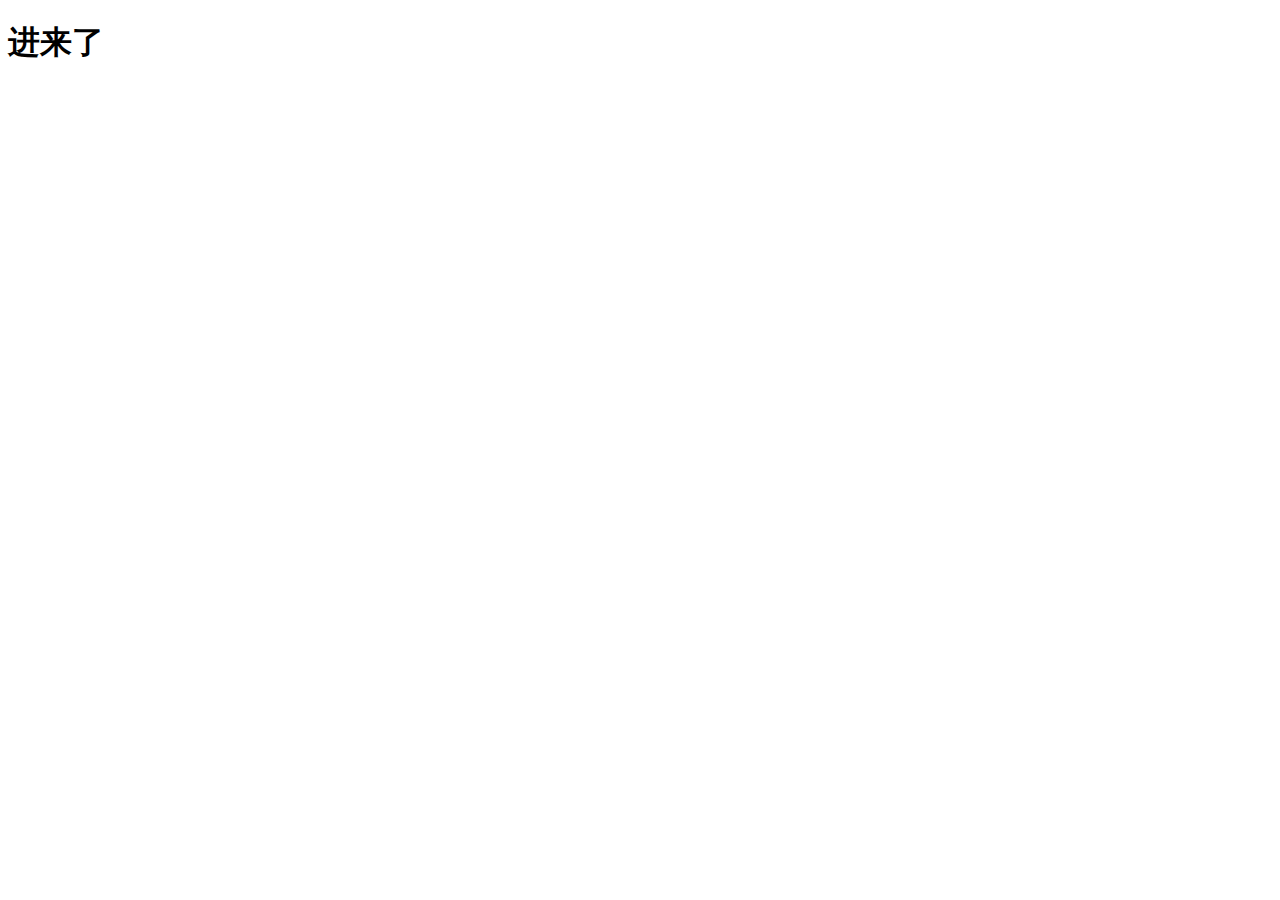
==== public/manage_my/index.html @ 4fa3b091 "增加了ajax测试代码 表单验证插件 增加进度条插件" ====
<!DOCTYPE html>
<html lang="en">
<head>
    <meta charset="UTF-8">
    <meta name="viewport" content="width=device-width, initial-scale=1.0">
    <meta http-equiv="X-UA-Compatible" content="ie=edge">
    <title>Document</title>
</head>
<body>
    <h1>进来了</h1>
</body>
</html>
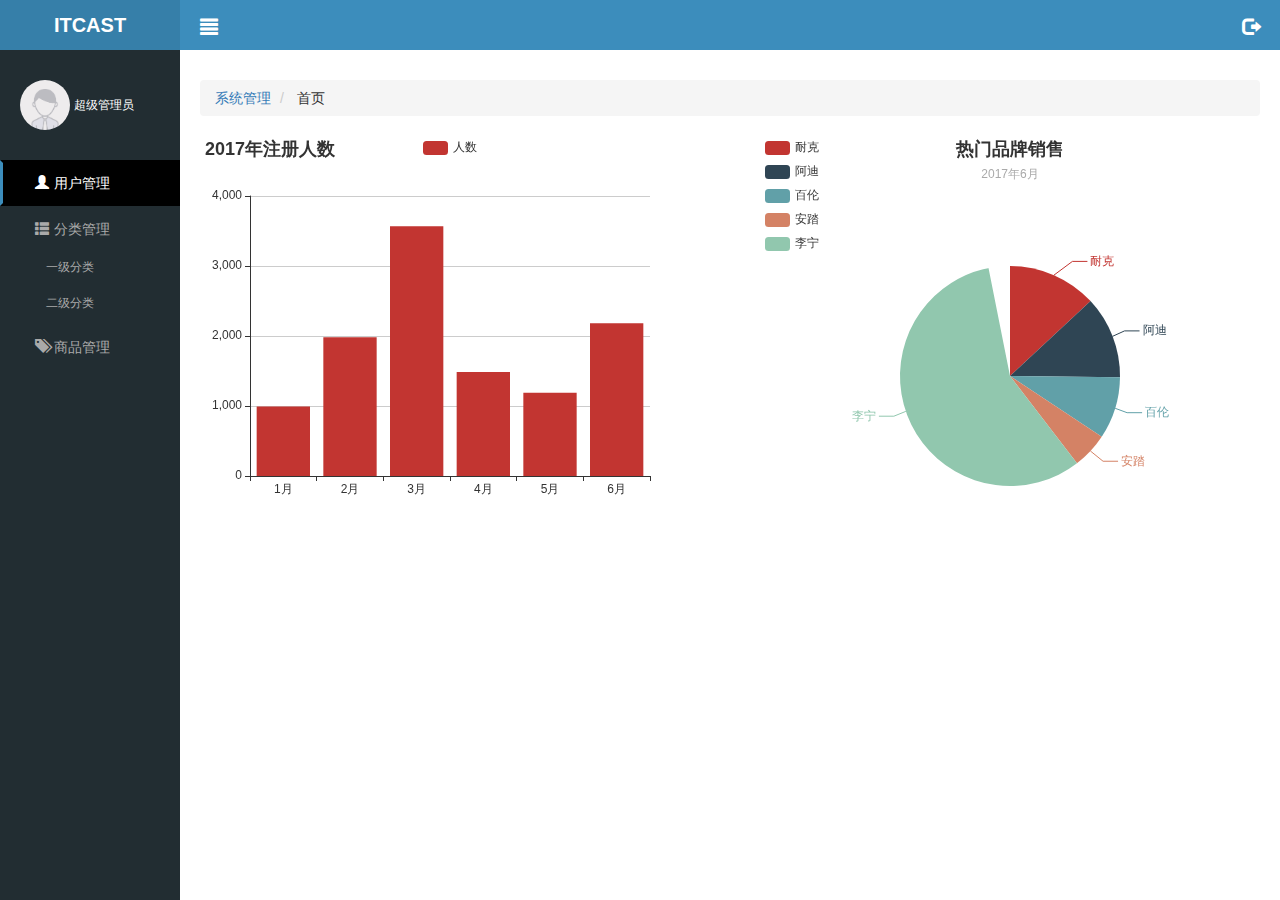
==== commit f7b692b9: "完成首页基本事件" ====
--- a/public/manage_my/index.html
+++ b/public/manage_my/index.html
@@ -1,12 +1,81 @@
 <!DOCTYPE html>
 <html lang="en">
+
 <head>
     <meta charset="UTF-8">
     <meta name="viewport" content="width=device-width, initial-scale=1.0">
     <meta http-equiv="X-UA-Compatible" content="ie=edge">
     <title>Document</title>
+    <!-- 引入bootstrap的css -->
+    <link rel="stylesheet" href="./lib/bootstrap/css/bootstrap.css">
+    <!-- 引入自己的css样式 -->
+    <link rel="stylesheet" href="./css/base.css">
+    <link rel="stylesheet" href="./css/index.css">
 </head>
+
 <body>
-    <h1>进来了</h1>
+    <div class="lt_aside">
+        <div class="header">
+            <h2>
+                <a href="index.html">ITCAST</a>
+            </h2>
+        </div>
+        <div class="user">
+            <img src="./images/default.png" alt="">
+            <span>超级管理员</span>
+        </div>
+        <div class="content">
+            <ul>
+                <li class="active">
+                    <a href="javascript:void(0)">
+                        <span class="glyphicon glyphicon-user"></span>用户管理</a>
+                </li>
+                <li>
+                    <a href="javascript:void(0)">
+                        <span class="glyphicon glyphicon-th-list"></span>分类管理</a>
+                    <ol>
+                        <li>
+                            <a href="javascript:void(0)">一级分类</a>
+                        </li>
+                        <li>
+                            <a href="javascript:void(0)">二级分类</a>
+                        </li>
+                    </ol>
+                </li>
+                <li>
+                    <a href="javascript:void(0)">
+                        <span class="glyphicon glyphicon-tags"></span>商品管理</a>
+                </li>
+            </ul>
+        </div>
+    </div>
+    <div class="lt_main">
+        <div class="header">
+            <span class="glyphicon glyphicon-align-justify pull-left"></span>
+            <span class="glyphicon glyphicon-log-out pull-right"></span>
+        </div>
+        <div class="content clearfix">
+            <ol class="breadcrumb">
+                <li>
+                    <a href="#">系统管理</a>
+                </li>
+                <li>
+                    首页
+                </li>
+            </ol>
+
+            <div id="main_left" class="pull-left" style="width: 500px;height:400px;"></div>
+            <div id="main_right" class="pull-right" style="width: 500px;height:400px;right:0"></div>
+        </div>
+    </div>
 </body>
-</html>+
+</html>
+<!-- 引入jq -->
+<script src="./lib/jquery/jquery.min.js"></script>
+<!-- 引入bootstrap的js -->
+<script src="./lib/bootstrap/js/bootstrap.min.js"></script>
+<!-- 引入插件的js -->
+<script src="./lib/echarts/echarts.min.js"></script>
+<!-- 引入自己的js -->
+<script src="./js/index.js"></script>--- a/public/manage_my/css/base.css
+++ b/public/manage_my/css/base.css
@@ -0,0 +1,70 @@
+/* 原生移动web没有用框架 公共样式也要自己写 */
+
+* {
+    margin: 0px;
+    padding: 0px;
+    /* 防止移动页面被padding和border撑开滚动条 */
+    box-sizing: border-box;
+}
+h2 {
+    margin: 0;
+    padding: 0;
+}
+li {
+    list-style: none;
+}
+
+a {
+    text-decoration: none;
+    /* 当手指按住a的时候会有蓝色高亮背景色 */
+    -webkit-tap-highlight-color: transparent;
+}
+a:hover {
+    text-decoration: none;
+}
+
+input {
+    border: 0;
+    /* 内边框 */
+    outline: 0;
+}
+
+img {
+    /* 让图片和文字对齐 不会出现图片底部3px的问题 */
+    vertical-align: middle;
+}
+
+i {
+    font-style: normal;
+}
+
+
+/* 公共类 */
+
+.pull-left {
+    float: left;
+}
+
+.pull-right {
+    float: right;
+}
+
+.clearfix::after {
+    content: '';
+    display: block;
+    clear: both;
+}
+.bl{
+    border-left: 1px solid #ccc;
+}
+
+.br{
+    border-right: 1px solid #ccc;
+}
+.bt{
+    border-top: 1px solid #ccc;
+}
+.bb{
+    border-bottom: 1px solid #ccc;
+}
+
--- a/public/manage_my/css/index.css
+++ b/public/manage_my/css/index.css
@@ -0,0 +1,84 @@
+html,body{
+    height: 100%;
+}
+
+.lt_aside {
+    width: 180px;
+    background-color: #222d32;
+    height: 100%;
+    position: absolute;
+    left: 0;
+    top: 0;
+}
+.lt_aside .header {
+    height: 50px;
+    background-color: rgb(54,127,169);
+    text-align: center;
+}
+.lt_aside .header a {
+    color: #ffffff;
+    font-size: 20px;
+    line-height: 50px;
+    font-weight: bold;
+}
+.lt_aside .user {
+    padding: 30px 20px;
+}
+.lt_aside .user img {
+    width: 50px;
+    height: 50px;
+    border-radius: 50%;
+
+}
+.lt_aside .user span {
+    color: #ffffff;
+    font-size: 12px;
+}
+.lt_aside .content {
+
+}
+.lt_aside .content li {
+    border: 3px solid transparent;
+}
+.lt_aside .content li.active {
+    background-color: black;
+    border-left-color: #3c8dbc;
+}
+.lt_aside .content li.active a {
+    color: #ffffff;
+}
+.lt_aside .content li a {
+    color: #aaaaaa;
+    padding-left: 32px;
+    font-size: 14px;
+    line-height: 40px;
+}
+.lt_aside .content li a span {
+    margin-right: 5px;
+}
+.lt_aside .content li ol a {
+    font-size: 12px;
+    padding-left: 40px;
+    line-height: 30px;
+}
+/* 主体样式 */
+.lt_main {
+height: 100%;
+padding-left: 180px;
+}
+.lt_main .header {
+    height: 50px;
+    background-color: #3c8dbc;
+    padding: 0 20px;
+}
+.lt_main .header span {
+    line-height: 50px;
+    color: #ffffff;
+    font-size: 18px;
+}
+.lt_main .content {
+    padding: 30px 20px 0;
+}
+.lt_main .content ol {
+    background-color: #f5f5f5;
+}